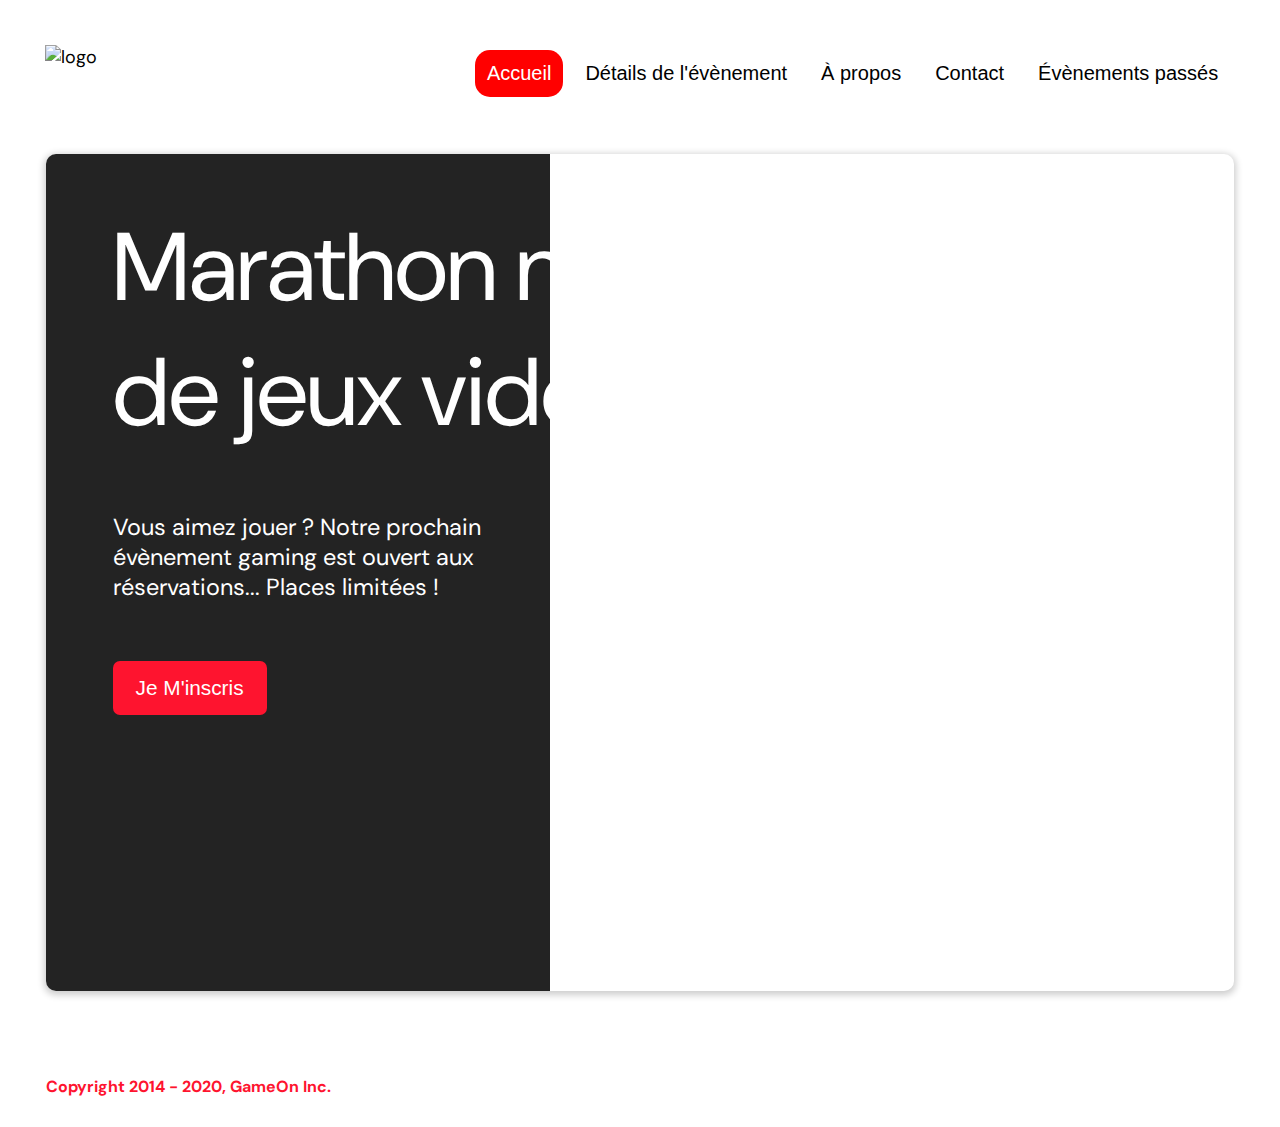
==== starterOnly/index.html @ b00147b8 "close modal event" ====
<!DOCTYPE html>
<html lang="en">
  <head>
    <meta charset="utf-8" />
    <title>Reservation</title>
    <meta name="viewport" content="width=device-width,initial-scale=1" />
    <link rel="stylesheet" href="modal.css" />
    <link rel="stylesheet" href="https://cdnjs.cloudflare.com/ajax/libs/font-awesome/4.7.0/css/font-awesome.min.css">
    <link
      href="https://fonts.googleapis.com/css?family=DM+Sans"
      rel="stylesheet"
    />
  </head>
  <body>
    <header class="topnav" id="myTopnav">
      <div class="header-logo">
        <img alt="logo" src="Logo.png" width="auto" height="auto" />
      </div>
      <div class="main-navbar">      
        <a href="#" class="active"><span>Accueil</span></a>
        <a href="#"><span>Détails de l'évènement</span></a>
        <a href="#"><span>À propos</span></a>
        <a href="#"><span>Contact</span></a>
        <a href="#"><span>Évènements passés</span></a>
        <a href="javascript:void(0);" class="icon" onclick="editNav()">
          <i class="fa fa-bars"></i>
        </a>
      </div>
    </header>
    <main>
      <section class="hero-section">
        <div class="hero-content">
          <h1 class="hero-headline">
            Marathon national<br>
            de jeux vidéos
          </h1>
          <p class="hero-text">
            Vous aimez jouer ? Notre prochain évènement gaming est ouvert
            aux réservations... Places limitées !
          </p>
          <button class="btn-signup modal-btn">
            je m'inscris
          </button>
        </div>
        <div class="hero-img">
          <img src="./bg_img.jpg" alt="img" />
        </div>
        <button class="btn-signup modal-btn">
          je m'inscris
        </button>
      </section>

      <div class="bground">
        <div class="content">
          <span class="close"></span>
          <div class="modal-body">
            <form
              name="reserve"
              action="index.html"
              method="get"
              onsubmit="return validate();"
              id="formulaire"
            >
              <div
                class="formData">
                <label for="first">Prénom</label><br>
                <input
                  class="text-control"
                  type="text"
                  id="first"
                  name="first"
                  pattern="[a-zA-Z]+"
                  minlength="2"
                  required
                /><br>
                <div id="firstError"></div>
              </div>
              <div
                class="formData">
                <label for="last">Nom</label><br>
                <input
                  class="text-control"
                  type="text"
                  id="last"
                  name="last"
                  pattern="[a-zA-Z]+"
                  minlength="2"
                  required
                /><br>
                <div id="lastError"></div>
              </div>
              <div
                class="formData">
                <label for="email">E-mail</label><br>
                <input
                  class="text-control"
                  type="email"
                  id="email"
                  name="email"
                  required
                /><br>
              </div>
              <div
                class="formData">
                <label for="birthdate">Date de naissance</label><br>
                <input
                  class="text-control"
                  type="date"
                  id="birthdate"
                  name="birthdate"
                  required
                /><br>
              </div>
              <div
                class="formData">
                <label for="quantity">À combien de tournois GameOn avez-vous déjà participé ?</label><br>
                <input 
                  type="number" 
                  class="text-control" 
                  id="quantity" 
                  name="quantity" 
                  min="0" 
                  max="99"
                  required
                  />
              </div>
              <p class="text-label">Quelles villes ?</p>
              <div
                class="formData">
                <input
                  class="checkbox-input"
                  type="radio"
                  id="location1"
                  name="location"
                  value="New York"
                />
                <label class="checkbox-label" for="location1">
                  <span class="checkbox-icon"></span>
                  New York</label
                >
                <input
                  class="checkbox-input"
                  type="radio"
                  id="location2"
                  name="location"
                  value="San Francisco"
                />
                <label class="checkbox-label" for="location2">
                  <span class="checkbox-icon"></span>
                  San Francisco</label
                >
                <input
                  class="checkbox-input"
                  type="radio"
                  id="location3"
                  name="location"
                  value="Seattle"
                />
                <label class="checkbox-label" for="location3">
                  <span class="checkbox-icon"></span>
                  Seattle</label
                >
                <input
                  class="checkbox-input"
                  type="radio"
                  id="location4"
                  name="location"
                  value="Chicago"
                />
                <label class="checkbox-label" for="location4">
                  <span class="checkbox-icon"></span>
                  Chicago</label
                >
                <input
                  class="checkbox-input"
                  type="radio"
                  id="location5"
                  name="location"
                  value="Boston"
                />
                <label class="checkbox-label" for="location5">
                  <span class="checkbox-icon"></span>
                  Boston</label
                >
                <input
                  class="checkbox-input"
                  type="radio"
                  id="location6"
                  name="location"
                  value="Portland"
                />
                <label class="checkbox-label" for="location6">
                  <span class="checkbox-icon"></span>
                  Portland</label
                >
              </div>

              <div
                class="formData">
                <input
                  class="checkbox-input"
                  type="checkbox"
                  id="checkbox1"
                  checked
                />
                <label class="checkbox2-label" for="checkbox1" required>
                  <span class="checkbox-icon"></span>
                  J'ai lu et j'accepte les conditions d'utilisation.
                </label>
                <br>
                <input class="checkbox-input" type="checkbox" id="checkbox2" />
                <label class="checkbox2-label" for="checkbox2">
                  <span class="checkbox-icon"></span>
                  Je souhaite être prévenu des prochains évènements.
                </label>
                <br>
              </div>
              <input 
                class="btn-submit"
                type="submit"
                class="button"
                value="C'est parti"
              />
            </form>
          </div>
        </div>
      </div>
    </main>
    <footer>
      <p class="copyrights">
        Copyright 2014 - 2020, GameOn Inc.
      </p>
    </footer>
    <script src="modal.js"></script>
  </body>
</html>
---- starterOnly/modal.css ----
:root {
  --font-default: "DM Sans", Arial, Helvetica, sans-serif;
  --font-slab: var(--font-default);
  --modal-duration: 0.8s;
}
* {
  box-sizing: border-box;
  margin: 0;
  padding: 0;
}
/* Landing Page */

body {
  margin: 0;
  display: flex;
  flex-direction: column;
  background-image: url("background.png");
  font-family: var(--font-default);
  font-size: 18px;
  max-width: 1300px;
  margin: 0 auto;
}

p {
  margin-bottom: 0;
  padding: 0.5vw;
}

img {
  padding-right: 1rem;
}

.topnav {
  overflow: hidden;
  margin: 3.5%;
}
.header-logo {
    float: left;
}
.main-navbar {
    float: right;
}
.topnav a {
  float: left;
  display: block;
  color: #000000;
  text-align: center;
  padding: 12px 12px;
  margin: 5px;
  text-decoration: none;
  font-size: 20px;
  font-family: Roboto, sans-serif;
}

.topnav a:hover {
  background-color: #ff0000;
  color: #ffffff;
  border-radius: 15px;
}

.topnav a.active {
  background-color: #ff0000;
  color: #ffffff;
  border-radius: 15px;
}

.topnav .icon {
  display: none;
}

@media screen and (max-width: 768px) {
  .topnav a {display: none;}
  .topnav a.icon {
    float: right;
    display: block;
  }
}

@media screen and (max-width: 768px) {
  .topnav.responsive {position: relative;}
  .topnav.responsive .icon {
    position: absolute;
    right: 0;
    top: 0;
  }
  .topnav.responsive a {
    float: none;
    display: block;
    text-align: left;
  }
}



 @media screen and (max-width: 540px) {
  .topnav a {display: none;}
  .topnav a.icon {
    float: right;
    display: block;
    margin-top: -15px;
  }
} 

main {
  font-size: 130%;
  font-weight: bolder;
  color: black;
  padding-top: 0.5vw;
  padding-left: 2vw;
  padding-right: 2vw;
  margin: 1px 20px 15px;
  border-radius: 2rem;
  text-align: justify;


}

.modal-btn {
  font-size: 145%;
  background: #fe142f;
  display: flex;
  margin: auto;
  padding: 2em;
  color: #fff;
  padding: 0.75rem 2.5rem;
  border-radius: 1rem;
  cursor: pointer;
}

.modal-btn:hover {
  background: #3876ac;
}

.footer {
  margin: 20px;
  padding: 10px;
  font-family: var(--font-slab);
}

/* Modal form */

.button {
  background: #fe142f;
  margin-top: 0.5em;
  padding: 1em;
  color: #fff;
  border-radius: 15px;
  cursor: pointer;
  font-size: 16px;
}

.button:hover {
  background: #3876ac;
}

.smFont {
  font-size: 16px;
}

.bground {
  display: none;
  position: fixed;
  z-index: 1;
  left: 0;
  top: 0;
  height: 100%;
  width: 100%;
  overflow: auto;
  background-color: rgba(26, 39, 156, 0.4);
}

.content {
  margin: 5% auto;
  width: 100%;
  max-width: 500px;
  animation-name: modalopen;
  animation-duration: var(--modal-duration);
  background: #232323;
  border-radius: 10px;
  overflow: hidden;
  position: relative;
  color: #fff;
  padding-top: 10px;
}

.modal-body {
  padding: 15px 8%;
  margin: 15px auto;
}

label {
  font-family: var(--font-default);
  font-size: 17px;
  font-weight: normal;
  display: inline-block;
  margin-bottom: 11px;
}
input {
  padding: 8px;
  border: 0.8px solid #ccc;
  outline: none;
}
.text-control {
  margin: 0;
  padding: 8px;
  width: 100%;
  border-radius: 8px;
  font-size: 20px;
  height: 48px;
}
.formData[data-error]::after {
  content: attr(data-error);
  font-size: 0.4em;
  color: #e54858;
  display: block;
  margin-top: 7px;
  margin-bottom: 7px;
  text-align: right;
  line-height: 0.3;
  opacity: 0;
  transition: 0.3s;
}
.formData[data-error-visible="true"]::after {
  opacity: 1;
}
.formData[data-error-visible="true"] .text-control {
  border: 2px solid #e54858;
}
/* 
input[data-error]::after {
    content: attr(data-error);
    font-size: 0.4em;
    color: red;
} */
.checkbox-label,
.checkbox2-label {
  position: relative;
  margin-left: 36px;
  font-size: 12px;
  font-weight: normal;
}
.checkbox-label .checkbox-icon,
.checkbox2-label .checkbox-icon {
  display: block;
  width: 20px;
  height: 20px;
  border: 2px solid #279e7a;
  border-radius: 50%;
  text-indent: 29px;
  white-space: nowrap;
  position: absolute;
  left: -30px;
  top: -1px;
  transition: 0.3s;
}
.checkbox-label .checkbox-icon::after,
.checkbox2-label .checkbox-icon::after {
  content: "";
  width: 13px;
  height: 13px;
  background-color: #279e7a;
  border-radius: 50%;
  text-indent: 29px;
  white-space: nowrap;
  position: absolute;
  left: 50%;
  top: 50%;
  transform: translate(-50%, -50%);
  transition: 0.3s;
  opacity: 0;
}
.checkbox-input {
  display: none;
}
.checkbox-input:checked + .checkbox-label .checkbox-icon::after,
.checkbox-input:checked + .checkbox2-label .checkbox-icon::after {
  opacity: 1;
}
.checkbox-input:checked + .checkbox2-label .checkbox-icon {
  background: #279e7a;
}
.checkbox2-label .checkbox-icon {
  border-radius: 4px;
  border: 0;
  background: #c4c4c4;
}
.checkbox2-label .checkbox-icon::after {
  width: 7px;
  height: 4px;
  border-radius: 2px;
  background: transparent;
  border: 2px solid transparent;
  border-bottom-color: #fff;
  border-left-color: #fff;
  transform: rotate(-55deg);
  left: 21%;
  top: 19%;
}
.close {
  position: absolute;
  right: 15px;
  top: 15px;
  width: 32px;
  height: 32px;
  opacity: 1;
  cursor: pointer;
  transform: scale(0.7);
}
.close:before,
.close:after {
  position: absolute;
  left: 15px;
  content: " ";
  height: 33px;
  width: 3px;
  background-color: #fff;
}
.close:before {
  transform: rotate(45deg);
}
.close:after {
  transform: rotate(-45deg);
}
.btn-submit,
.btn-signup {
  background: #fe142f;
  display: block;
  margin: 0 auto;
  border-radius: 7px;
  font-size: 1rem;
  padding: 12px 82px;
  color: #fff;
  cursor: pointer;
  border: 0;
}
/* custom select styles */
.custom-select {
  position: relative;
  font-family: Arial;
  font-size: 1.1rem;
  font-weight: normal;
}

.custom-select select {
  display: none;
}
.select-selected {
  background-color: #fff;
}

/* Style the arrow inside the select element: */
.select-selected:after {
  position: absolute;
  content: "";
  top: 10px;
  right: 13px;
  width: 11px;
  height: 11px;
  border: 3px solid transparent;
  border-bottom-color: #f00;
  border-left-color: #f00;
  transform: rotate(-48deg);
  border-radius: 5px 0 5px 0;
}

/* Point the arrow upwards when the select box is open (active): */
.select-selected.select-arrow-active:after {
  transform: rotate(135deg);
  top: 13px;
}

.select-items div,
.select-selected {
  color: #000;
  padding: 11px 16px;
  border: 1px solid transparent;
  border-color: transparent transparent rgba(0, 0, 0, 0.1) transparent;
  cursor: pointer;
  border-radius: 8px;
  height: 48px;
}

/* Style items (options): */
.select-items {
  position: absolute;
  background-color: #fff;
  top: 89%;
  left: 0;
  right: 0;
  z-index: 99;
}

/* Hide the items when the select box is closed: */
.select-hide {
  display: none;
}

.select-items div:hover,
.same-as-selected {
  background-color: rgba(0, 0, 0, 0.1);
}
/* custom select end */
.text-label {
  font-weight: normal;
  font-size: 16px;
}
.hero-section {
  min-height: 93vh;
  border-radius: 10px;
  display: grid;
  grid-template-columns: repeat(12, 1fr);
  overflow: hidden;
  box-shadow: 0 2px 7px 2px rgba(0, 0, 0, 0.2);
  margin-bottom: 10px;
}
.hero-content {
  padding: 51px 67px;
  grid-column: span 4;
  background: #232323;
  color: #fff;
  position: relative;
  text-align: left;
  min-width: 424px;
}
.hero-content::after {
  content: "";
  width: 100%;
  height: 100%;
  background: #232323;
  position: absolute;
  right: -80px;
  top: 0;
}
.hero-content > * {
  position: relative;
  z-index: 1;
}
.hero-headline {
  font-size: 6rem;
  font-weight: normal;
  white-space: nowrap;
}
.hero-text {
  width: 146%;
  font-weight: normal;
  margin-top: 57px;
  padding: 0;
}
.btn-signup {
  outline: none;
  text-transform: capitalize;
  font-size: 1.3rem;
  padding: 15px 23px;
  margin: 0;
  margin-top: 59px;
}
.hero-img {
  grid-column: span 8;
}
.hero-img img {
  width: 100%;
  height: 100%;
  display: block;
  padding: 0;
}
.copyrights {
  color: #fe142f;
  padding: 0;
  font-size: 1rem;
  margin: 60px 0 30px;
  font-weight: bolder;
}
.hero-section > .btn-signup {
  display: none;
}
footer {
  padding-left: 2vw;
  padding-right: 2vw;
  margin: 0 20px;
}
@media screen and (max-width: 800px) {
  .hero-section {
    display: block;
    box-shadow: unset;
  }
  .hero-content {
    background: #fff;
    color: #000;
    padding: 20px;
  }
  .hero-content::after {
    content: unset;
  }
  .hero-content .btn-signup {
    display: none;
  }
  .hero-headline {
    font-size: 4.5rem;
    white-space: normal;
  }
  .hero-text {
    width: unset;
    font-size: 1.5rem;
  }
  .hero-img img {
    border-radius: 10px;
    margin-top: 40px;
  }
  .hero-section > .btn-signup {
    display: block;
    margin: 32px auto 10px;
    padding: 12px 35px;
  }
  .copyrights {
    margin-top: 50px;
    text-align: center;
  }
}

@keyframes modalopen {
  from {
    opacity: 0;
    transform: translateY(-150px);
  }
  to {
    opacity: 1;
  }
}

.error {
  font-size: 0.8rem;
  color: #fe142f;
}
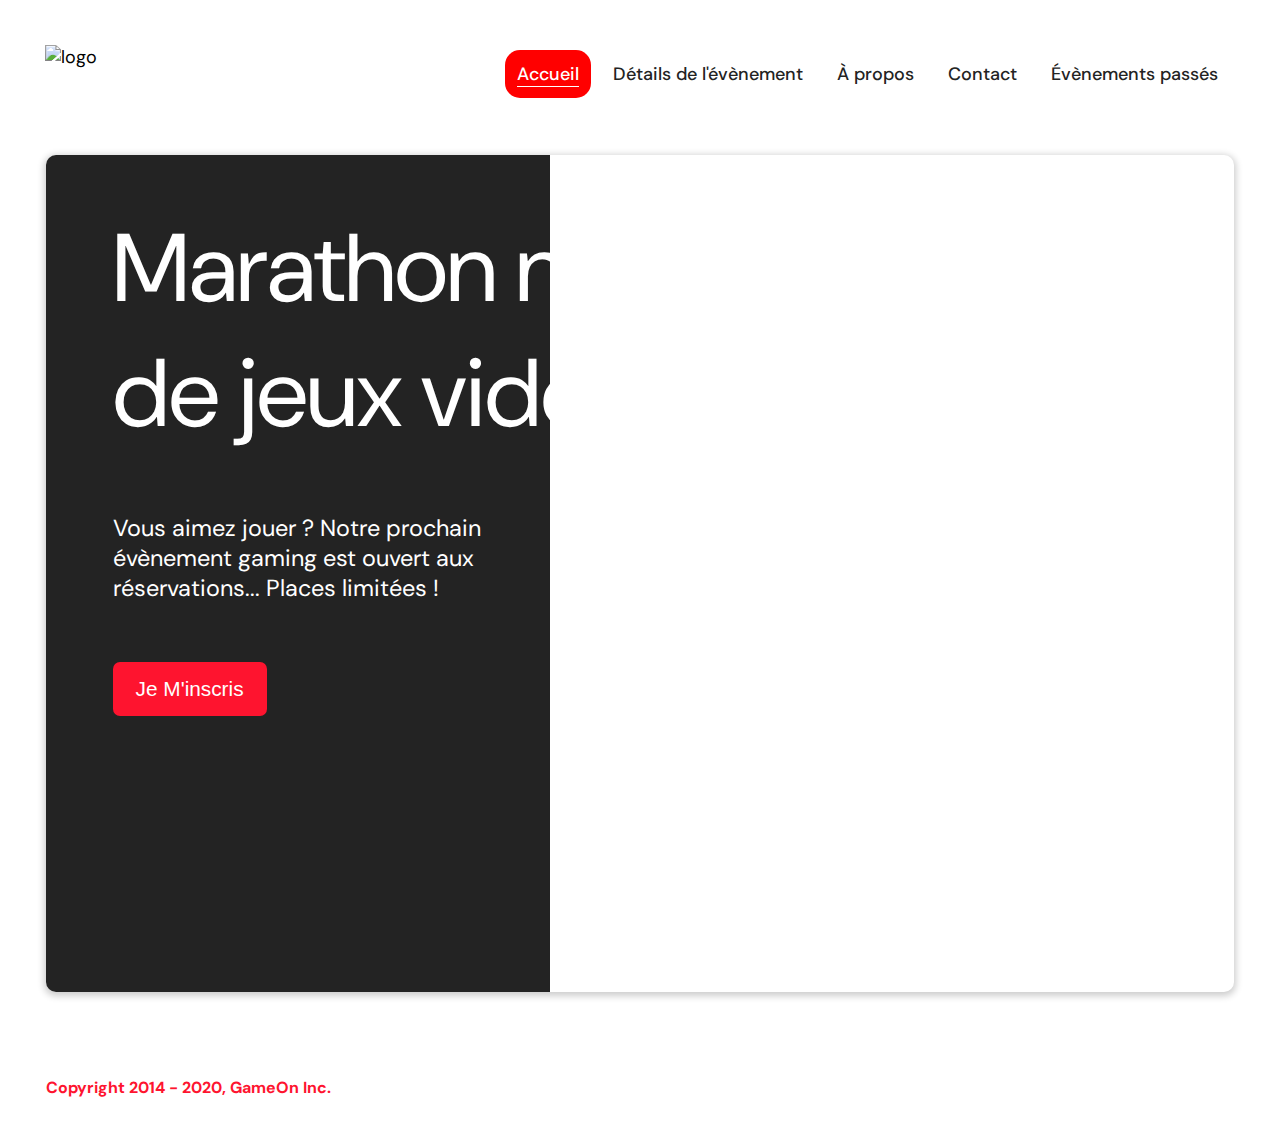
==== commit 2dd91ece: "modifications" ====
--- a/starterOnly/index.html
+++ b/starterOnly/index.html
@@ -14,14 +14,14 @@
   <body>
     <header class="topnav" id="myTopnav">
       <div class="header-logo">
-        <img alt="logo" src="Logo.png" width="auto" height="auto" />
+        <img alt="logo" src="Logo.png" />
       </div>
       <div class="main-navbar">      
-        <a href="#" class="active"><span>Accueil</span></a>
-        <a href="#"><span>Détails de l'évènement</span></a>
-        <a href="#"><span>À propos</span></a>
-        <a href="#"><span>Contact</span></a>
-        <a href="#"><span>Évènements passés</span></a>
+        <a href="#" class="active"><span class="linkUnderline">Accueil</span></a>
+        <a href="#"><span class="linkUnderline">Détails de l'évènement</span></a>
+        <a href="#"><span class="linkUnderline">À propos</span></a>
+        <a href="#"><span class="linkUnderline">Contact</span></a>
+        <a href="#"><span class="linkUnderline">Évènements passés</span></a>
         <a href="javascript:void(0);" class="icon" onclick="editNav()">
           <i class="fa fa-bars"></i>
         </a>
@@ -51,13 +51,14 @@
       </section>
 
       <div class="bground">
-        <div class="content">
+        <div class="content" id="modalContent">
           <span class="close"></span>
           <div class="modal-body">
             <form
               name="reserve"
               action="index.html"
               method="get"
+              novalidate
               onsubmit="return validate();"
               id="formulaire"
             >
@@ -69,11 +70,8 @@
                   type="text"
                   id="first"
                   name="first"
-                  pattern="[a-zA-Z]+"
-                  minlength="2"
-                  required
-                /><br>
-                <div id="firstError"></div>
+                /><br>
+                <div id="firstError" class="error"></div>
               </div>
               <div
                 class="formData">
@@ -83,11 +81,8 @@
                   type="text"
                   id="last"
                   name="last"
-                  pattern="[a-zA-Z]+"
-                  minlength="2"
-                  required
-                /><br>
-                <div id="lastError"></div>
+                /><br>
+                <div id="lastError" class="error"></div>
               </div>
               <div
                 class="formData">
@@ -97,8 +92,8 @@
                   type="email"
                   id="email"
                   name="email"
-                  required
-                /><br>
+                /><br>
+                <div id="emailError" class="error"></div>
               </div>
               <div
                 class="formData">
@@ -108,8 +103,8 @@
                   type="date"
                   id="birthdate"
                   name="birthdate"
-                  required
-                /><br>
+                /><br>
+                <div id="birthdateError" class="error"></div>
               </div>
               <div
                 class="formData">
@@ -118,13 +113,13 @@
                   type="number" 
                   class="text-control" 
                   id="quantity" 
-                  name="quantity" 
+                  name="quantity"
                   min="0" 
                   max="99"
-                  required
                   />
-              </div>
-              <p class="text-label">Quelles villes ?</p>
+                  <div id="quantityError" class="error"></div>
+              </div>
+              <p class="text-label">Dans quelle ville ?</p>
               <div
                 class="formData">
                 <input
@@ -193,6 +188,7 @@
                   <span class="checkbox-icon"></span>
                   Portland</label
                 >
+                <div id="cityError" class="error"></div>
               </div>
 
               <div
@@ -203,11 +199,12 @@
                   id="checkbox1"
                   checked
                 />
-                <label class="checkbox2-label" for="checkbox1" required>
+                <label class="checkbox2-label" for="checkbox1">
                   <span class="checkbox-icon"></span>
                   J'ai lu et j'accepte les conditions d'utilisation.
                 </label>
                 <br>
+                <div id="checkbox1Error" class="error"></div>
                 <input class="checkbox-input" type="checkbox" id="checkbox2" />
                 <label class="checkbox2-label" for="checkbox2">
                   <span class="checkbox-icon"></span>
@@ -216,13 +213,24 @@
                 <br>
               </div>
               <input 
-                class="btn-submit"
+                class="button btn-submit"
                 type="submit"
-                class="button"
                 value="C'est parti"
               />
+              <div id="formulaireError" class="error"></div>              
             </form>
+            </div>
           </div>
+          <div id="validation">
+            <span class="close" id="closeValidationByBtn"></span>
+            <p>Merci !<br>
+              Votre réservation a été reçue.</p>
+            <input 
+              class="button btn-submit"
+              id="closeValidationByCross"
+              type="button"
+              value="Fermer"
+            />
         </div>
       </div>
     </main>
--- a/starterOnly/modal.css
+++ b/starterOnly/modal.css
@@ -14,7 +14,6 @@
   margin: 0;
   display: flex;
   flex-direction: column;
-  background-image: url("background.png");
   font-family: var(--font-default);
   font-size: 18px;
   max-width: 1300px;
@@ -43,19 +42,24 @@
 .topnav a {
   float: left;
   display: block;
-  color: #000000;
+  color: #232323;
   text-align: center;
   padding: 12px 12px;
   margin: 5px;
   text-decoration: none;
-  font-size: 20px;
-  font-family: Roboto, sans-serif;
+  font-size: 18px;
+  font-family: "DM Sans", sans-serif;
+  font-weight: 500;
 }
 
 .topnav a:hover {
   background-color: #ff0000;
   color: #ffffff;
   border-radius: 15px;
+}
+
+.linkUnderline{
+  border-bottom: 1px solid white;
 }
 
 .topnav a.active {
@@ -168,6 +172,7 @@
   overflow: auto;
   background-color: rgba(26, 39, 156, 0.4);
 }
+
 
 .content {
   margin: 5% auto;
@@ -190,7 +195,7 @@
 
 label {
   font-family: var(--font-default);
-  font-size: 17px;
+  font-size: 14px;
   font-weight: normal;
   display: inline-block;
   margin-bottom: 11px;
@@ -205,8 +210,8 @@
   padding: 8px;
   width: 100%;
   border-radius: 8px;
-  font-size: 20px;
-  height: 48px;
+  font-size: 18px;
+  height: 64px;
 }
 .formData[data-error]::after {
   content: attr(data-error);
@@ -220,6 +225,7 @@
   opacity: 0;
   transition: 0.3s;
 }
+
 .formData[data-error-visible="true"]::after {
   opacity: 1;
 }
@@ -232,6 +238,22 @@
     font-size: 0.4em;
     color: red;
 } */
+
+.error{
+font-family: Roboto;
+font-size: 10px;
+font-style: normal;
+font-weight: 400;
+line-height: 14px;
+letter-spacing: 0em;
+text-align: left;
+color: #FF4E60;
+}
+
+#formulaireError{
+  text-align: center;
+}
+
 .checkbox-label,
 .checkbox2-label {
   position: relative;
@@ -333,6 +355,42 @@
   cursor: pointer;
   border: 0;
 }
+
+#validation {
+  display: none;
+  margin: 5% auto;
+  height: 100%;
+  max-height: 850px;
+  width: 100%;
+  max-width: 500px;
+  animation-name: modalopen;
+  animation-duration: var(--modal-duration);
+  background: #232323;
+  border-radius: 10px;
+  overflow: hidden;
+  position: relative;
+  color: #fff;
+  padding-top: 10px;
+}
+
+#validation p {
+  font-weight: 400;
+  font-size: 2.25rem;
+  text-align: center;
+  display: flex;
+  align-items: center;
+  height: 100%;
+  padding-bottom: 57px;
+  margin: 0 50px;
+}
+#validation .btn-submit{
+  position: absolute;
+  bottom: 17px;
+  left: 0;
+  right: 0;
+  margin: 0 auto;
+}
+
 /* custom select styles */
 .custom-select {
   position: relative;
@@ -402,7 +460,8 @@
 /* custom select end */
 .text-label {
   font-weight: normal;
-  font-size: 16px;
+  font-size: 14px;
+  margin-top: 10px;
 }
 .hero-section {
   min-height: 93vh;
@@ -462,6 +521,7 @@
   height: 100%;
   display: block;
   padding: 0;
+  object-fit: cover;
 }
 .copyrights {
   color: #fe142f;
@@ -479,6 +539,11 @@
   margin: 0 20px;
 }
 @media screen and (max-width: 800px) {
+
+  .text-control {
+    height: 50px;
+  }
+
   .hero-section {
     display: block;
     box-shadow: unset;
@@ -517,6 +582,12 @@
   }
 }
 
+@media screen and (min-width: 800px) and (max-width: 1024px) {
+  .hero-headline{
+    font-size: 4.5rem;
+  }
+}
+
 @keyframes modalopen {
   from {
     opacity: 0;
@@ -525,9 +596,4 @@
   to {
     opacity: 1;
   }
-}
-
-.error {
-  font-size: 0.8rem;
-  color: #fe142f;
 }